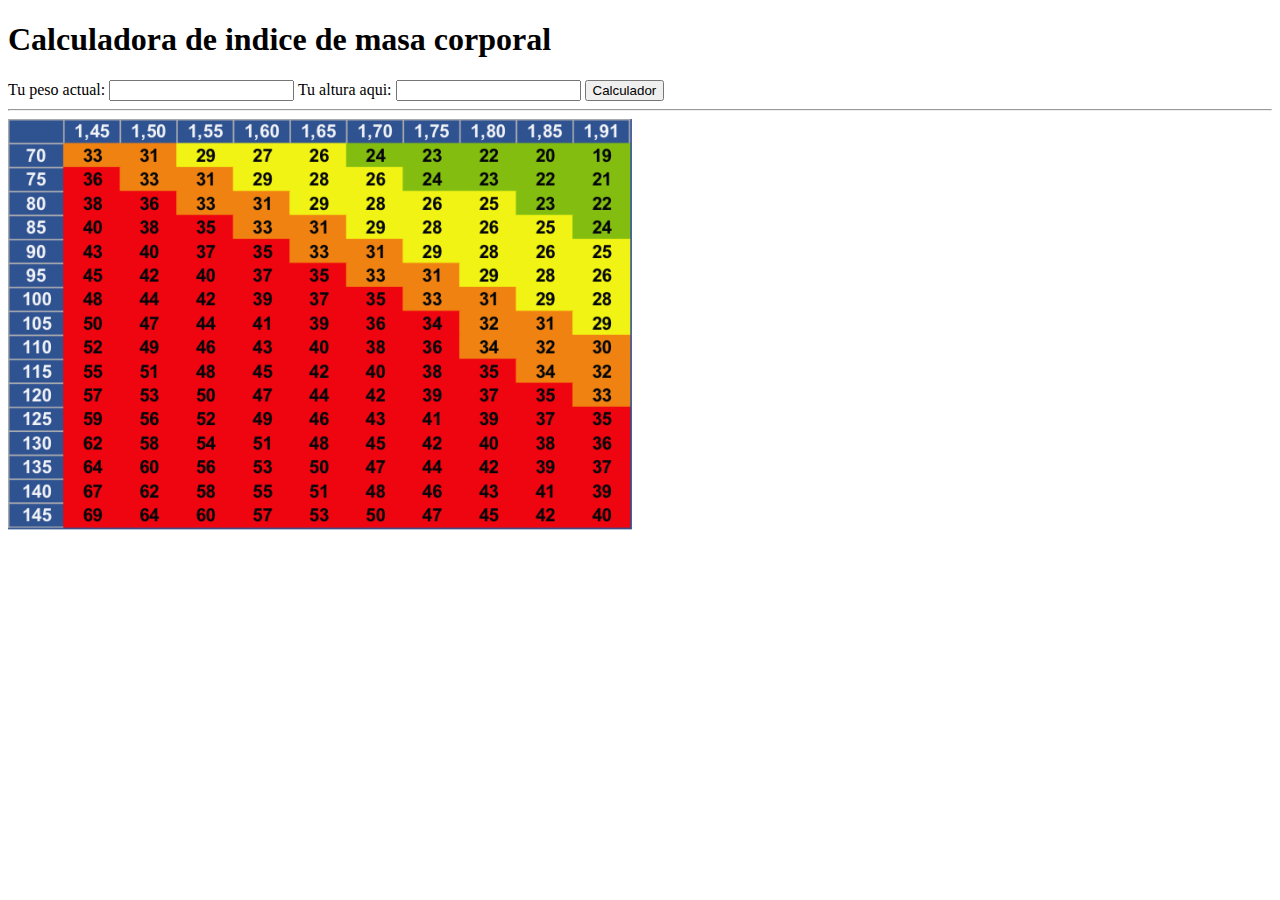
==== Ejercicios/Ejercicio14-CalcularIMC-DOM/index.html @ b88400ac "arreglado" ====
<!DOCTYPE html>
<html lang="en">

<head>
    <meta charset="UTF-8">
    <meta http-equiv="X-UA-Compatible" content="IE=edge">
    <meta name="viewport" content="width=device-width, initial-scale=1.0">
    <title>Calculadora IMC</title>
</head>

<body>

    <h1>Calculadora de indice de masa corporal</h1>
    <form action="">
        <label>Tu peso actual: </label><input id="txtPeso">
        <label>Tu altura aqui: </label><input id="txtAltura" type="text">
        <button id="btnCalcularImc" type="button">Calculador</button>
    </form>
    <hr>
    <img src="./tablaImc.png" alt="Tabla Imc">
    <script src="./main.js"></script>
</body>

</html>
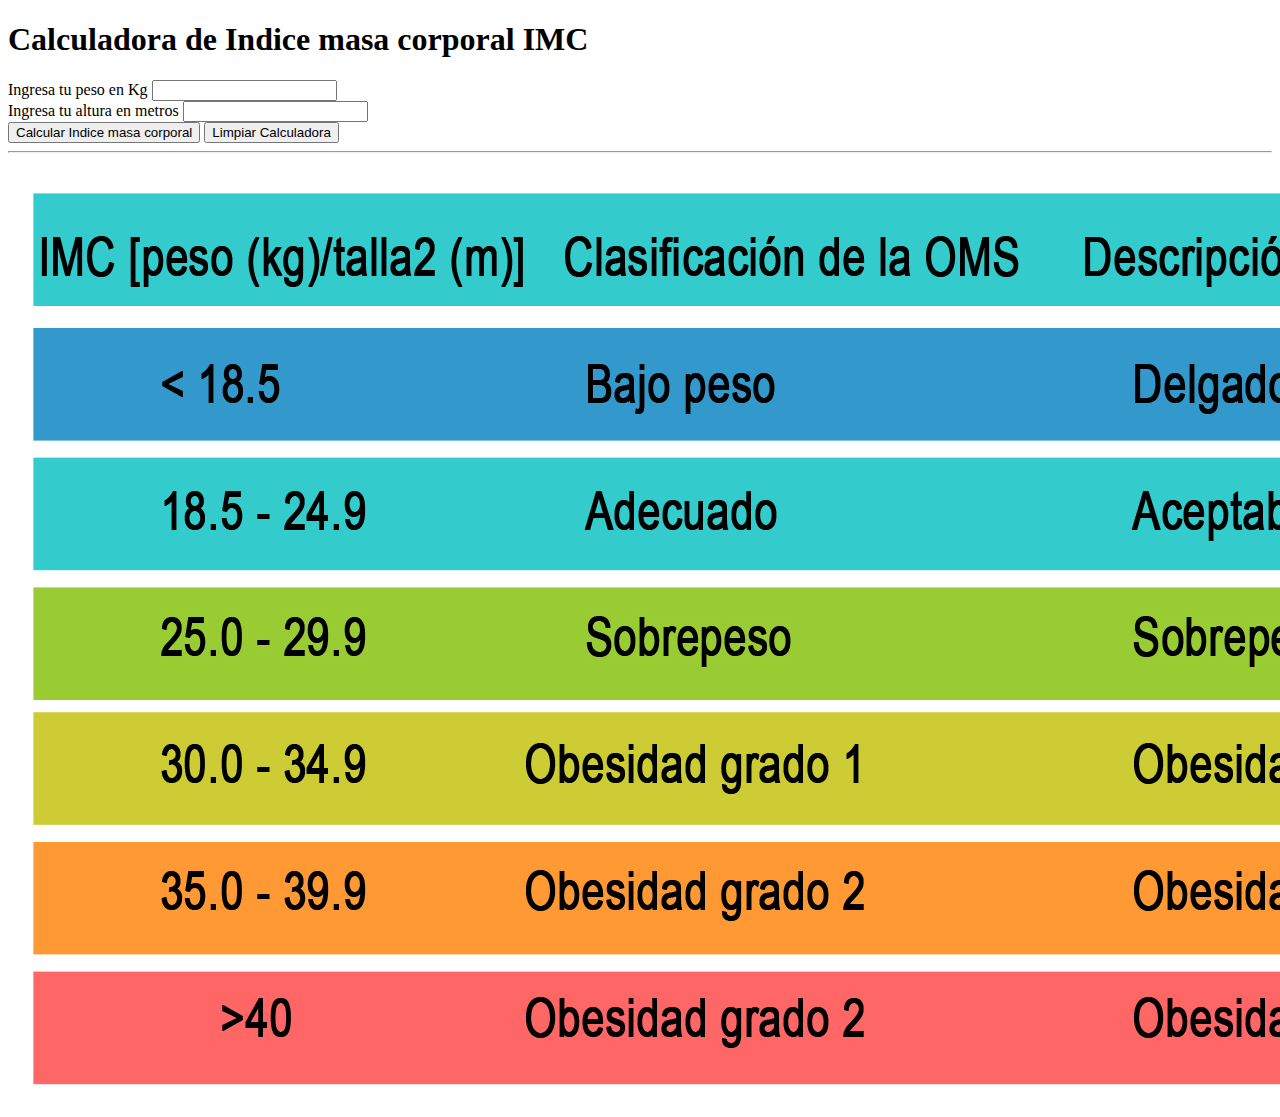
==== commit af4a9ae0: "Calculadora imc pro" ====
--- a/Ejercicios/Ejercicio14-CalcularIMC-DOM/index.html
+++ b/Ejercicios/Ejercicio14-CalcularIMC-DOM/index.html
@@ -1,24 +1,62 @@
-<!DOCTYPE html>
+<!doctype html>
 <html lang="en">
 
 <head>
-    <meta charset="UTF-8">
-    <meta http-equiv="X-UA-Compatible" content="IE=edge">
-    <meta name="viewport" content="width=device-width, initial-scale=1.0">
-    <title>Calculadora IMC</title>
+    <!-- Required meta tags -->
+    <meta charset="utf-8">
+    <meta name="viewport" content="width=device-width, initial-scale=1, shrink-to-fit=no">
+
+    <!-- Bootstrap CSS -->
+    <link rel="stylesheet" href="https://cdn.jsdelivr.net/npm/bootstrap@4.6.2/dist/css/bootstrap.min.css"
+        integrity="sha384-xOolHFLEh07PJGoPkLv1IbcEPTNtaed2xpHsD9ESMhqIYd0nLMwNLD69Npy4HI+N" crossorigin="anonymous">
+    <!--Favicon-->
+    <link rel="shortcut icon" href="./corazon.png" type="image/x-icon">
+
+    <title>Calcular IMC</title>
 </head>
 
 <body>
 
-    <h1>Calculadora de indice de masa corporal</h1>
-    <form action="">
-        <label>Tu peso actual: </label><input id="txtPeso">
-        <label>Tu altura aqui: </label><input id="txtAltura" type="text">
-        <button id="btnCalcularImc" type="button">Calculador</button>
-    </form>
-    <hr>
-    <img src="./tablaImc.png" alt="Tabla Imc">
+    <h1 class="text-center bg-primary text-white py-3 mb-4">Calculadora de Indice masa corporal IMC</h1>
+
+    <div class="container">
+        <form>
+            <div class="form-group">
+                <label>Ingresa tu peso en Kg</label>
+                <input type="text" class="form-control" id="txtPeso" >
+            </div>
+
+            <div class="form-group">
+                <label>Ingresa tu altura en metros</label>
+                <input type="text" class="form-control" id="txtAltura" >
+            </div>
+
+            <button type="button" class="btn btn-success btn-lg btn-block" id="btnCalcular">
+                Calcular Indice masa corporal
+            </button>
+
+            <button type="button" class="btn btn-danger btn-lg btn-block" id="btnBorrar">
+                Limpiar Calculadora
+            </button>
+        </form>
+        <hr>
+        <!--Resultado-->
+    <h3 id="cajaResultadoIMC" class="text-center pt-5"></h3>
+    <img src="./tablaImc.png" alt="Imagen Indice masa corporal" class="img-fluid">
+    </div>
+
+
+
+
+
+
     <script src="./main.js"></script>
+    <script src="https://cdn.jsdelivr.net/npm/jquery@3.5.1/dist/jquery.slim.min.js"
+        integrity="sha384-DfXdz2htPH0lsSSs5nCTpuj/zy4C+OGpamoFVy38MVBnE+IbbVYUew+OrCXaRkfj"
+        crossorigin="anonymous"></script>
+    <script src="https://cdn.jsdelivr.net/npm/bootstrap@4.6.2/dist/js/bootstrap.bundle.min.js"
+        integrity="sha384-Fy6S3B9q64WdZWQUiU+q4/2Lc9npb8tCaSX9FK7E8HnRr0Jz8D6OP9dO5Vg3Q9ct"
+        crossorigin="anonymous"></script>
 </body>
 
 </html>